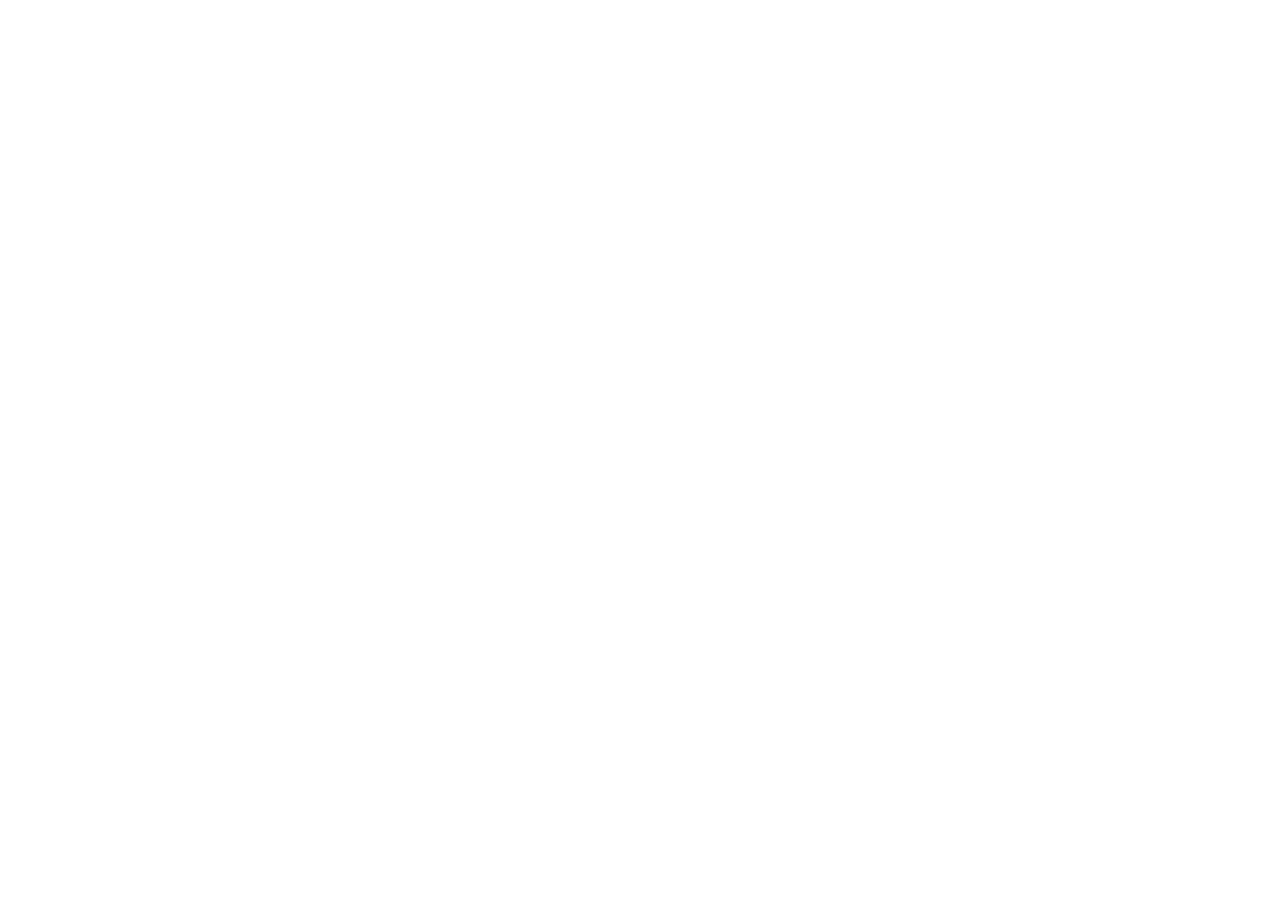
==== GitHub/index.html @ ff54832f "Inicio do meu Projeto Portifolio" ====
<!DOCTYPE html>
<html lang="pt-br">
<head>
    <meta charset="UTF-8">
    <meta name="viewport" content="width=device-width, initial-scale=1.0">
    <title>Document</title>
</head>
<body>
    
</body>
</html>
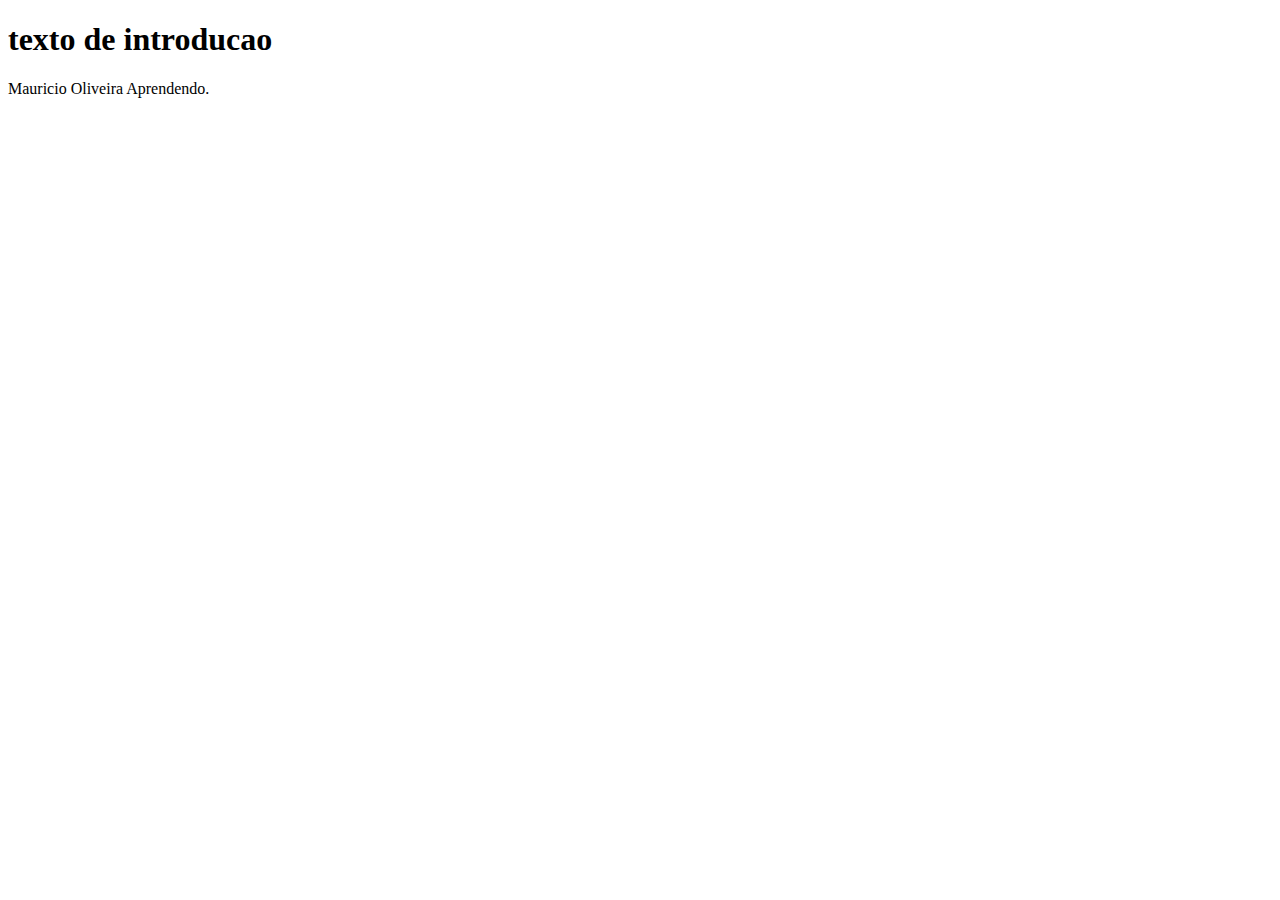
==== commit 96a0e8e4: "commit 1" ====
--- a/GitHub/index.html
+++ b/GitHub/index.html
@@ -3,9 +3,11 @@
 <head>
     <meta charset="UTF-8">
     <meta name="viewport" content="width=device-width, initial-scale=1.0">
-    <title>Document</title>
+    <title>Mauricio Oliveira</title>
+
 </head>
 <body>
-    
+    <h1>texto de introducao</h1>
+    <p>Mauricio Oliveira Aprendendo.</p>
 </body>
 </html>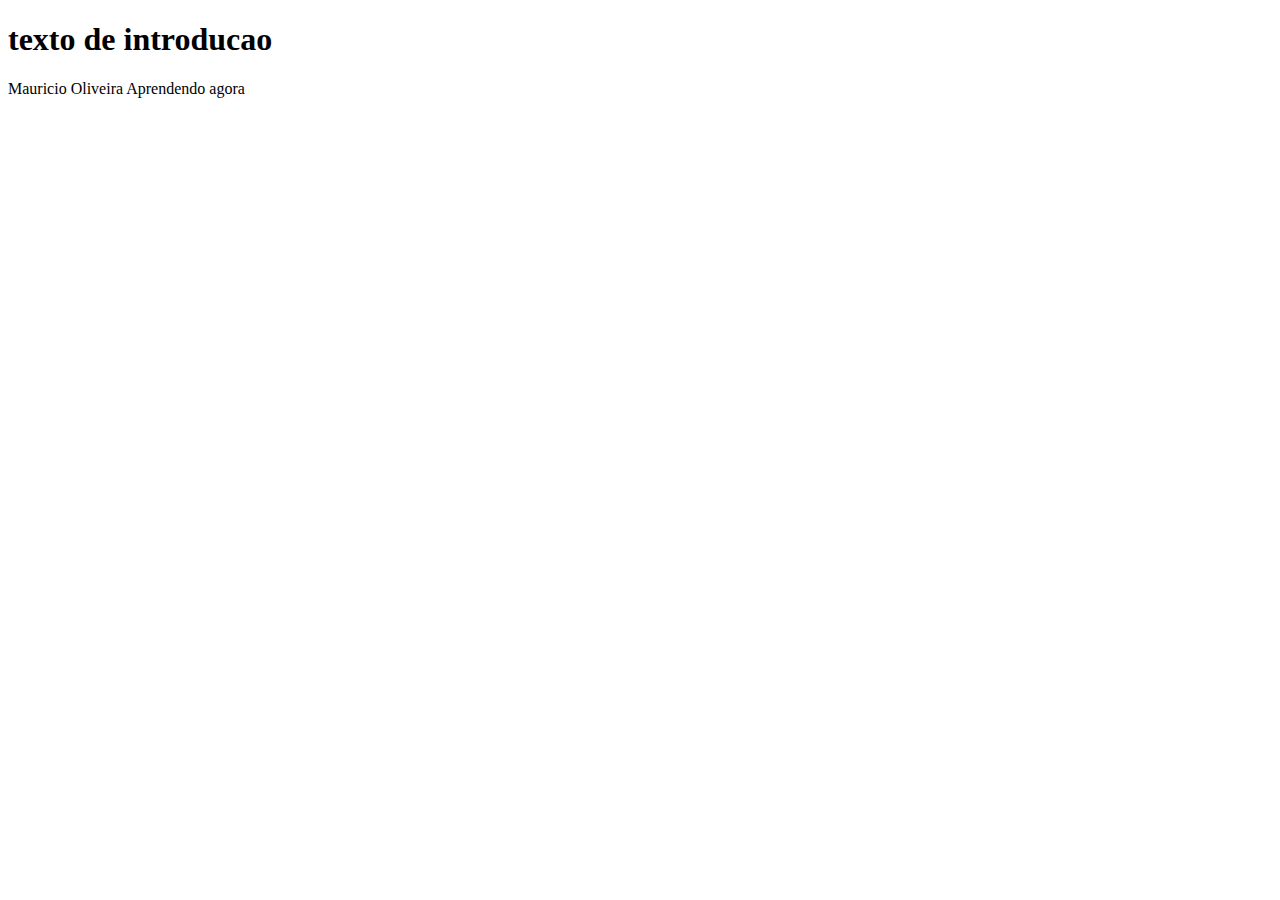
==== commit 07a5529d: "att" ====
--- a/GitHub/index.html
+++ b/GitHub/index.html
@@ -8,6 +8,6 @@
 </head>
 <body>
     <h1>texto de introducao</h1>
-    <p>Mauricio Oliveira Aprendendo.</p>
+    <p>Mauricio Oliveira Aprendendo agora</p>
 </body>
 </html>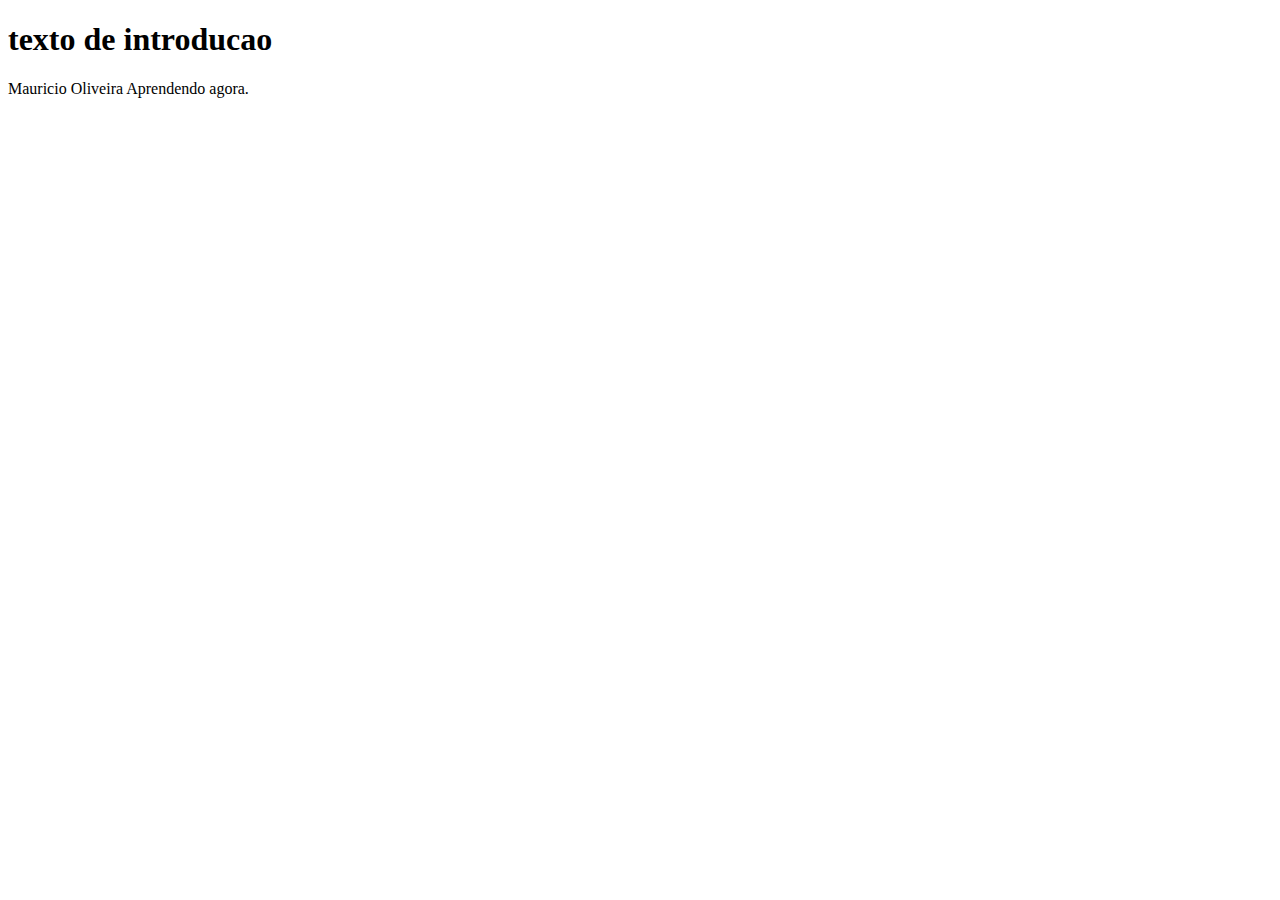
==== commit 865bb71a: "teste para atualizacoes" ====
--- a/GitHub/index.html
+++ b/GitHub/index.html
@@ -8,6 +8,6 @@
 </head>
 <body>
     <h1>texto de introducao</h1>
-    <p>Mauricio Oliveira Aprendendo agora</p>
+    <p>Mauricio Oliveira Aprendendo agora.</p>
 </body>
 </html>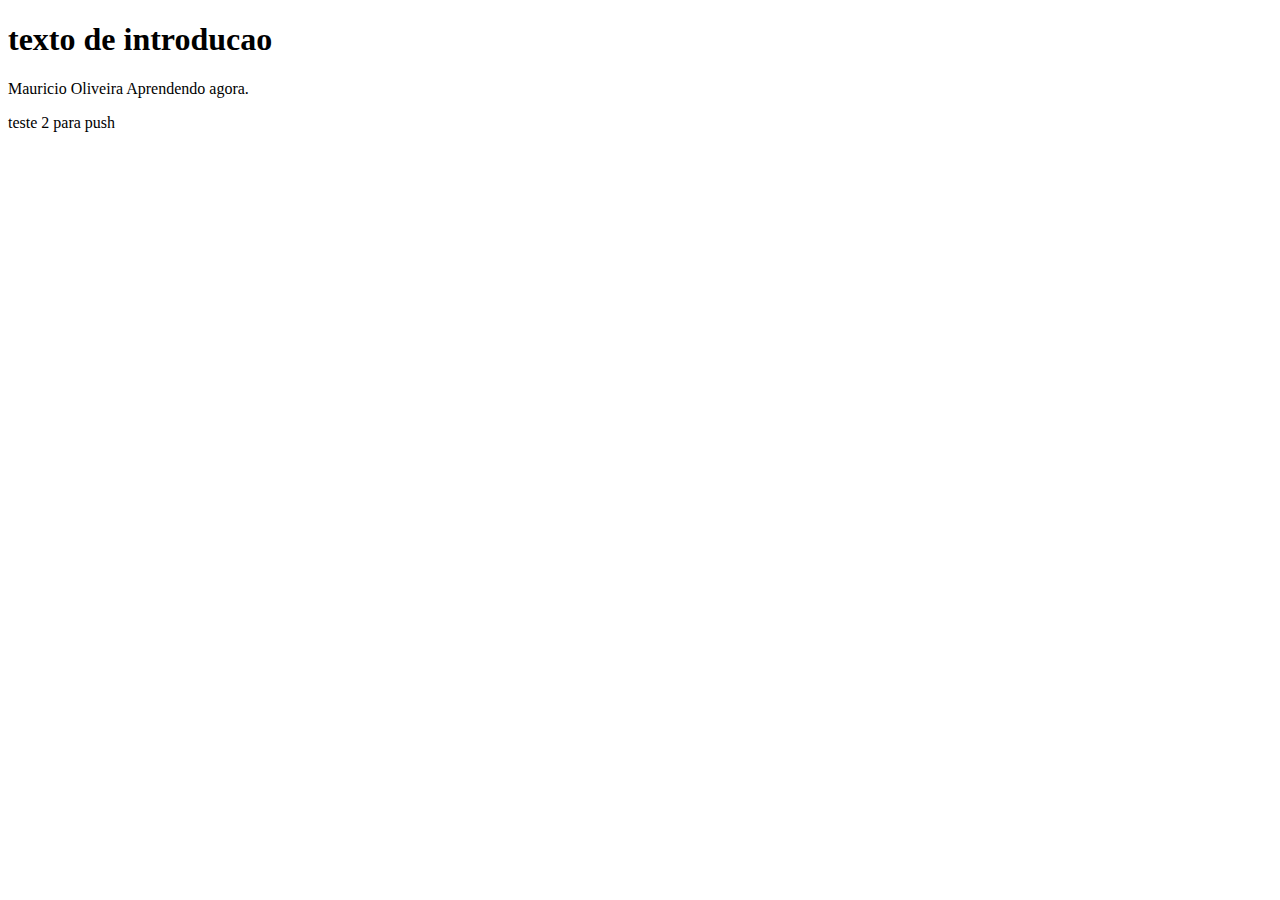
==== commit 6ea65cdf: "#" ====
--- a/GitHub/index.html
+++ b/GitHub/index.html
@@ -9,5 +9,6 @@
 <body>
     <h1>texto de introducao</h1>
     <p>Mauricio Oliveira Aprendendo agora.</p>
+    <p>teste 2 para push</p>
 </body>
 </html>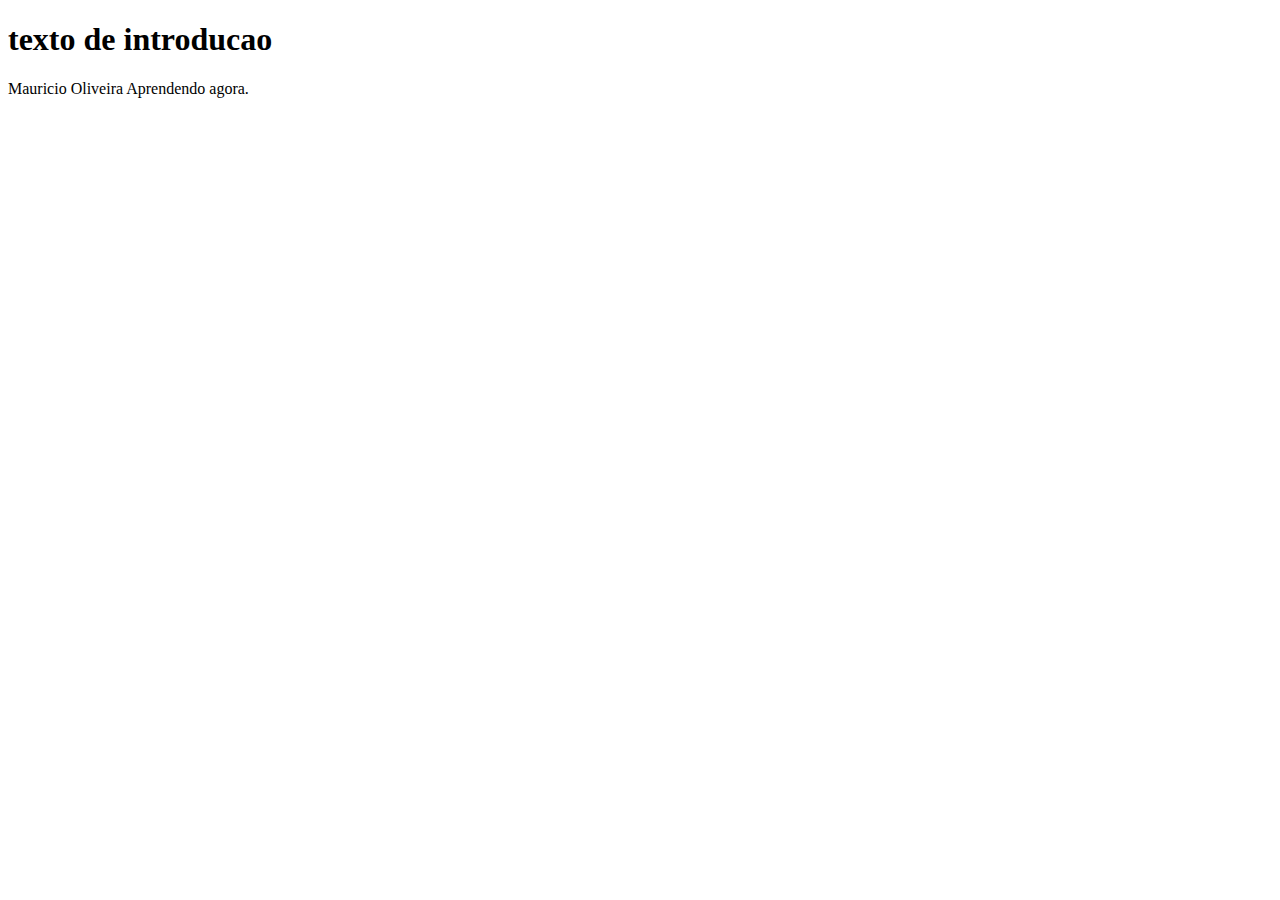
==== commit 01e6ffca: "teste sincronizacao" ====
--- a/GitHub/index.html
+++ b/GitHub/index.html
@@ -9,6 +9,5 @@
 <body>
     <h1>texto de introducao</h1>
     <p>Mauricio Oliveira Aprendendo agora.</p>
-    <p>teste 2 para push</p>
 </body>
 </html>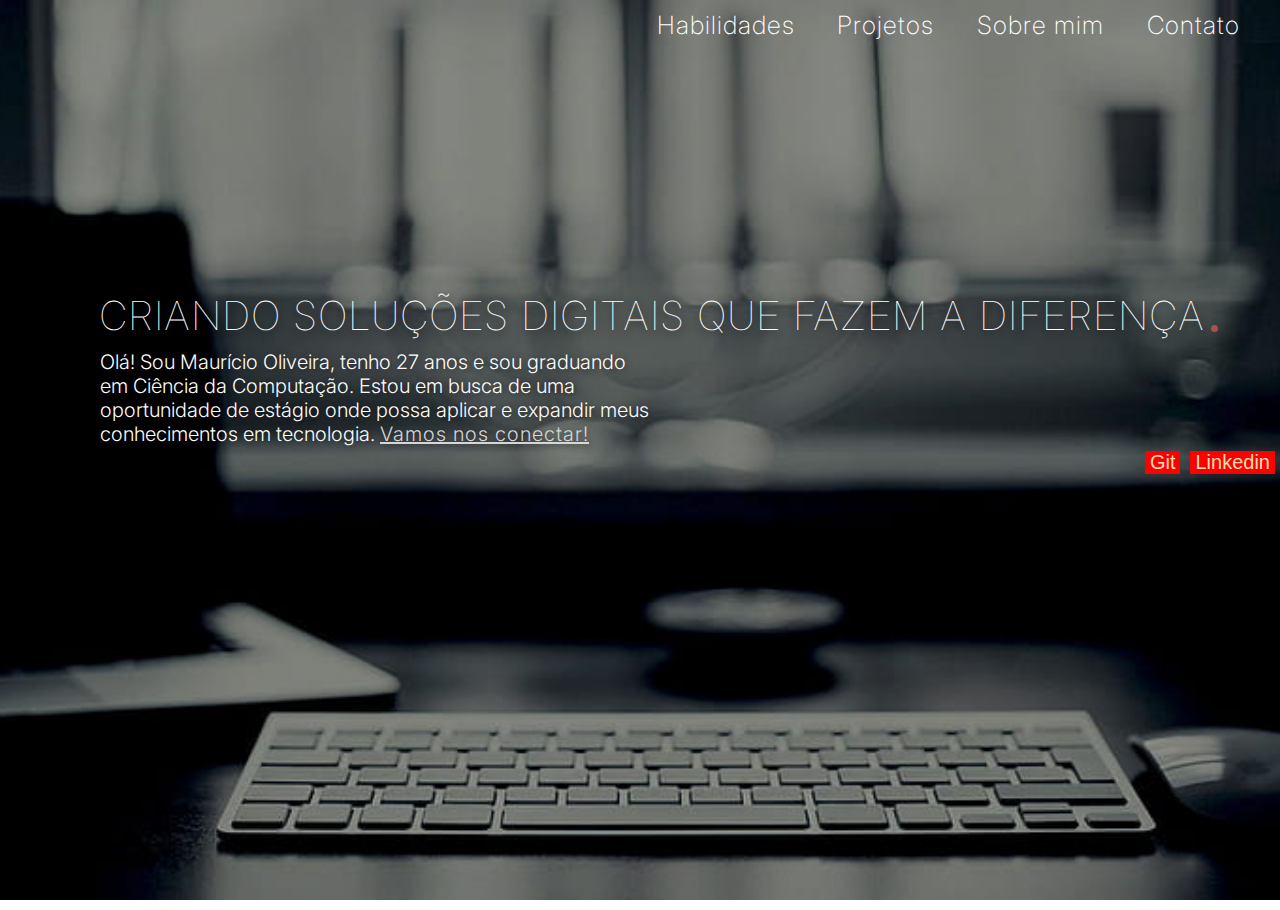
==== commit 9fd7b3bc: "Inicio do Projeto" ====
--- a/GitHub/index.html
+++ b/GitHub/index.html
@@ -1,13 +1,37 @@
 <!DOCTYPE html>
 <html lang="pt-br">
 <head>
+    <style>
+        @import url('https://fonts.googleapis.com/css2?family=Inter:ital,opsz,wght@0,14..32,100..900;1,14..32,100..900&display=swap');
+        </style>
     <meta charset="UTF-8">
     <meta name="viewport" content="width=device-width, initial-scale=1.0">
+    <link rel="stylesheet" href="style.css">
     <title>Mauricio Oliveira</title>
-
 </head>
 <body>
-    <h1>texto de introducao</h1>
-    <p>Mauricio Oliveira Aprendendo agora.</p>
+    <header class="header-content">
+        <nav id="menu-content">
+            <ul class="pr-content">
+                <li><a href="#">Habilidades</a></li>
+                <li><a href="#">Projetos</a></li>
+                <li><a href="#">Sobre mim</a></li>
+                <li><a href="#">Contato</a></li>
+            </ul>
+        </nav>
+    </header>
+
+    <div class="intro-content">
+        <h1 class="intro-text">Criando soluções digitais que fazem a diferença <span class="circle-config">
+        </span></h1>
+    </div>
+    <section class="content-home"> Olá! Sou Maurício Oliveira, tenho 27 anos e sou graduando em Ciência da Computação. Estou em busca de uma oportunidade de estágio onde possa aplicar e expandir meus conhecimentos em tecnologia. <span class="conect-span">Vamos nos conectar!</span></section>
+    
+    <div class="social-media">
+        <p class="linkedin"><a href="#">Git</a></p>
+        <p class="linkedin"><a href="#">Linkedin</a></p>
+    </div>
+
+
 </body>
 </html>--- a/GitHub/style.css
+++ b/GitHub/style.css
@@ -0,0 +1,139 @@
+@import url('https://fonts.googleapis.com/css2?family=Inter:ital,opsz,wght@0,14..32,100..900;1,14..32,100..900&display=swap');
+
+* {
+    margin: 0;
+    padding: 0;
+    box-sizing: border-box;
+    --font-primary: "Inter";
+}
+
+html {
+    font-size: 62.5%;
+    font-family: sans-serif;
+    height: 100%;
+    min-width: 1048px;
+}
+
+body {
+    height: 100%;
+    background-image: url(./background-mauricio.jpg);
+    background-repeat: no-repeat;
+    background-position: center;
+    background-size: cover;
+}
+
+header-content {
+    display: flex;
+    justify-content: center;
+}
+
+
+#menu-content {
+    display: flex;
+    margin-top: 1rem;
+    margin-right: 3rem;
+    justify-content: flex-end;
+}
+
+#menu-content a{
+   text-decoration: none;
+   color: rgb(255, 255, 255);
+   padding:0 1rem;
+   letter-spacing: .1rem;
+   font-weight: 200;
+}
+
+#menu-content li {
+    display: inline-block;
+    font-family: var(--font-primary);
+    font-size: 2.5rem;
+    margin-left: 2rem;
+}
+
+.intro-content{
+    display: flex;
+    color: #ffffff;
+    text-transform: uppercase;
+    text-shadow: 0px 3px 8px rgba(0, 0, 0, 0.83);
+    height: 30rem;
+    align-items: flex-end;
+}
+
+.intro-text {
+    font-family: var(--font-primary);
+    font-weight: 100;
+    letter-spacing: .3rem;
+    display: flex;
+    font-size: 4rem;
+    margin-left: 10rem;
+    position: relative;
+}
+
+.circle-config{
+    background-color: rgb(170, 78, 78);
+    width: .7rem;
+    height: .7rem;
+    border-radius: 50%;
+    position: absolute;
+    right: -1.2rem;
+    bottom: .76rem;
+    opacity: 1;
+    animation: pulse 2s infinite;
+}
+
+@keyframes pulse {
+    0% {
+        opacity: 1;
+    }
+    50% {
+        opacity: 0;
+    }
+    100% {
+        opacity: 1;
+    }
+}
+
+.content-home {
+    font-family: var(--font-primary);
+    font-size: 8rem;
+    font-weight: 300;
+    margin-top: 1rem;
+    margin-left: 10rem;
+    color: #ffffff;
+    font-size: 2rem;
+    max-width: 55rem;
+    text-shadow: 1px 1px 7px rgba(0, 0, 0, 0.59);
+}
+
+.conect-span {
+    color: rgb(214, 214, 214);
+    text-decoration: underline;
+    letter-spacing: .1rem;
+}
+
+.social-media {
+    display: flex;
+    justify-content: end;
+    font-size: 2rem;
+}
+
+.social-media a{
+    color: wheat;
+    list-style: none;
+    text-decoration: none;
+    gap: 50px;
+    background-color: red;
+    margin: 5px;
+}
+
+.social-media p{
+    background-color: red;
+    margin: 5px;
+    list-style: none;
+}
+
+#menu-content a:hover{
+    text-shadow: 0px 3px 6px rgba(0, 0, 0, 10);
+    font-weight: 250;
+    transition: .2s;
+}